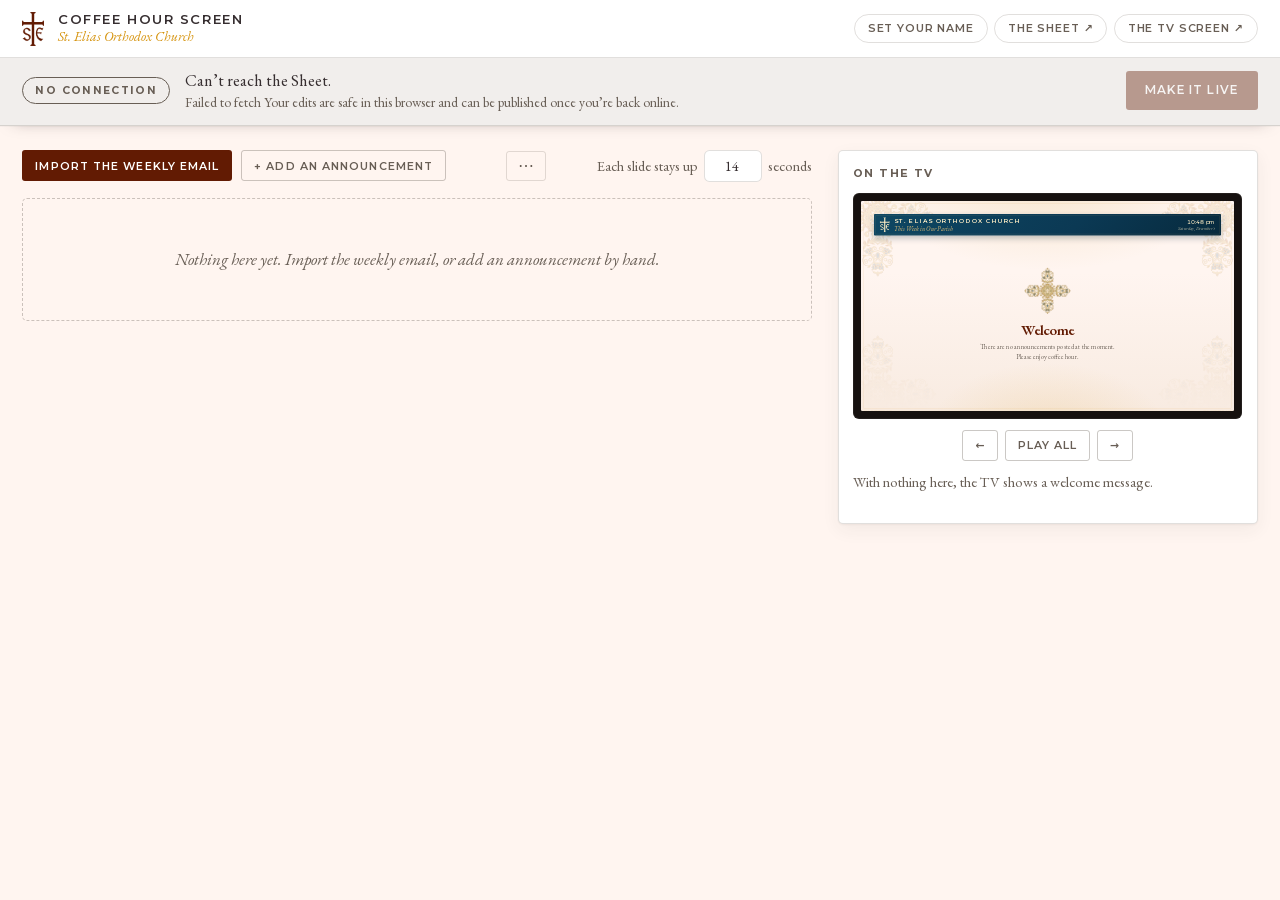
==== import.html @ 9e04967e "Say a thing once, and stop banners outliving what they were about Being out of step was announced tw" ====
<!DOCTYPE html>
<html lang="en">
<head>
<meta charset="utf-8">
<meta name="viewport" content="width=device-width, initial-scale=1">
<title>St. Elias — Coffee Hour Screen</title>

<link rel="stylesheet" href="assets/css/fonts.css?v=202608272056">
<link rel="stylesheet" href="assets/css/admin.css?v=202608272056">
<link rel="icon" href="assets/img/logo-se.png">
</head>
<body>

<!-- ================================================================ app bar -->
<header class="appbar">
  <div class="appbar__inner">
    <span class="appbar__mark" role="img" aria-label="St. Elias monogram"></span>
    <div class="appbar__id">
      <p class="appbar__title">Coffee Hour Screen</p>
      <p class="appbar__sub">St. Elias Orthodox Church</p>
    </div>
    <nav class="appbar__right">
      <button class="chip" id="editor-chip" type="button" title="Your name is shown to the others as the last person who published">Set your name</button>
      <a class="chip" id="sheet-link" href="#" target="_blank" rel="noopener" hidden>The Sheet ↗</a>
      <a class="chip" href="index.html" target="_blank" rel="noopener">The TV screen ↗</a>
    </nav>
  </div>
</header>

<!-- ============================================================= status bar -->
<div class="statusbar" id="statusbar" data-state="loading">
  <div class="statusbar__inner">
    <span class="pill" id="status-pill">Checking…</span>
    <div class="statusbar__text">
      <p class="statusbar__line" id="status-line">Reading what's on the TV right now</p>
      <p class="statusbar__sub" id="status-sub"></p>
    </div>
    <div class="statusbar__actions">
      <button class="btn btn--ghost btn--sm" id="discard-btn" type="button" hidden>Undo my changes</button>
      <button class="btn btn--primary" id="publish-btn" type="button" disabled>Make it live</button>
    </div>
  </div>
</div>

<!-- A conflict, a restored draft, a publish that hasn't landed — one at a time. -->
<div class="banner" id="banner" hidden>
  <div class="banner__inner">
    <p class="banner__text" id="banner-text"></p>
    <div class="banner__actions" id="banner-actions"></div>
  </div>
</div>

<!-- ============================================================== workspace -->
<main class="workspace">

  <!-- The preview comes first in the markup so that on a narrow screen, where
       the two panels stack, the television is the thing at the top and can
       stay stuck there while the list scrolls underneath it. On a wide screen
       the stylesheet puts it back on the right. -->

  <!-- ---------------------------------------------------------- the preview -->
  <aside class="panel panel--preview">
    <div class="preview" id="preview">
      <div class="preview__head">
        <p class="preview__title">On the TV</p>
        <span class="preview__pos" id="preview-pos"></span>
      </div>

      <div class="tv">
        <div class="tv__screen" id="tv-screen">
          <iframe id="preview-frame" src="preview.html?v=202608272056" title="What this announcement looks like on the TV"></iframe>
        </div>
        <div class="tv__veil" id="tv-veil" hidden><span id="tv-veil-text"></span></div>
      </div>

      <div class="preview__controls">
        <button class="btn btn--ghost btn--sm" id="prev-btn" type="button" title="Previous slide">←</button>
        <button class="btn btn--ghost btn--sm" id="play-btn" type="button">Play all</button>
        <button class="btn btn--ghost btn--sm" id="next-btn" type="button" title="Next slide">→</button>
      </div>

      <p class="verdict" id="verdict"></p>
    </div>
  </aside>

  <!-- ------------------------------------------------------------- the list -->
  <section class="panel panel--list">

    <div class="toolbar">
      <button class="btn btn--primary btn--sm" id="import-toggle" type="button">
        Import the weekly email
      </button>
      <button class="btn btn--ghost btn--sm" id="add-btn" type="button">+ Add an announcement</button>
      <span class="count" id="count"></span>
      <details class="menu">
        <summary class="menu__btn" title="Other ways to get these into the Sheet">⋯</summary>
        <div class="menu__body">
          <p class="menu__hint">
            If “Make it live” ever fails, these always work — copy the rows and
            paste them into the Sheet at cell <code>A2</code> yourself.
          </p>
          <button class="btn btn--ghost btn--sm" id="copy-btn" type="button">Copy rows for the Sheet</button>
          <button class="btn btn--ghost btn--sm" id="copy-header-btn" type="button">Copy with the header row</button>
          <hr class="menu__rule">
          <button class="btn btn--ghost btn--sm" id="reload-btn" type="button">Reload from the Sheet</button>
        </div>
      </details>

      <!-- How long each slide sits on the TV. Published with the announcements,
           so it takes the same route and everybody sees the same number. -->
      <label class="speed" for="speed">
        <span class="speed__label">Each slide stays up</span>
        <input class="speed__input" type="number" id="speed" min="4" max="120" step="1" inputmode="numeric">
        <span class="speed__unit">seconds</span>
      </label>
    </div>

    <!-- Opened by the toolbar button; closed the rest of the time. -->
    <section class="importer" id="importer" hidden>
      <p class="importer__hint">
        In Gmail, open the newsletter, click the <strong>⋮</strong> menu at the top
        right of the message and choose <strong>Download message</strong>. Drop the
        <code>.eml</code> file here.
      </p>

      <div class="drop" id="drop">
        <p class="drop__title">Drop the <code>.eml</code> file here</p>
        <p class="drop__or">or <button class="btn btn--ghost btn--sm" id="pick-btn" type="button">choose a file</button></p>
        <!-- No accept filter: it greys out .eml on iOS and on some mail clients,
             which looks exactly like the button doing nothing. We check the
             contents ourselves instead. -->
        <input class="drop__input" type="file" id="file">
      </div>

      <details class="fold">
        <summary>Paste the text instead</summary>
        <p class="importer__hint" style="margin-top:.8rem">
          Copy and paste works, but Gmail throws away the formatting that marks
          headings, so there is more tidying up to do afterwards.
        </p>
        <textarea id="paste" placeholder="Paste the whole email here…"></textarea>
        <div class="row">
          <button class="btn btn--primary btn--sm" id="split-btn" type="button">Read this text</button>
          <button class="btn btn--ghost btn--sm" id="sample-btn" type="button">Use a sample email</button>
        </div>
      </details>
    </section>

    <!-- Shown after a newsletter is read, to ask what to do with it. -->
    <div class="landing" id="landing" hidden>
      <p class="landing__text" id="landing-text"></p>
      <div class="row">
        <button class="btn btn--primary btn--sm" id="landing-replace" type="button">Replace everything</button>
        <button class="btn btn--ghost btn--sm" id="landing-append" type="button">Add to the end</button>
        <button class="btn btn--ghost btn--sm" id="landing-cancel" type="button">Cancel</button>
      </div>
    </div>

    <!--
      Shown while the announcements are being laid out for the screen. This
      takes ten or twenty seconds for a whole newsletter, which is long enough
      that silence reads as a hang — so it says what is happening, and the
      list underneath stays visible and readable throughout.
    -->
    <div class="working" id="working" hidden>
      <span class="working__spinner" aria-hidden="true"></span>
      <span class="working__text" id="working-text"></span>
      <button class="btn btn--ghost btn--sm" id="working-skip" type="button">Skip this</button>
    </div>

    <div class="list" id="list"></div>

    <p class="empty-state" id="list-empty" hidden>
      Nothing here yet. Import the weekly email, or add an announcement by hand.
    </p>
  </section>

</main>

<!--
  A second copy of the TV, kept off-screen and never shown to anybody.

  Every announcement in the list is rendered through this at full 1920x1080
  and measured, so the length bar and the "Too long" badge report what the
  television actually does rather than guessing from how many characters were
  typed. Guessing was wrong often enough to be worse than useless: a 1266
  character announcement that fits perfectly was being flagged as too long.
-->
<iframe id="measure-frame" src="preview.html?v=202608272056" aria-hidden="true" tabindex="-1"
        title="Off-screen slide measurement"></iframe>

<div class="toast" id="toast"></div>

<script src="assets/js/config.js?v=202608272056"></script>
<script src="assets/js/csv.js?v=202608272056"></script>
<script src="assets/js/deck.js?v=202608272056"></script>
<script src="assets/js/qrcode.js?v=202608272056"></script>
<script src="assets/js/slide.js?v=202608272056"></script>
<script src="assets/js/live.js?v=202608272056"></script>
<script src="assets/js/format.js?v=202608272056"></script>
<script src="assets/js/eml.js?v=202608272056"></script>
<script src="assets/js/unwrap.js?v=202608272056"></script>
<script src="assets/js/import.js?v=202608272056"></script>
<script src="assets/js/import-ui.js?v=202608272056"></script>
</body>
</html>
---- assets/css/fonts.css ----
/* Self-hosted from Google Fonts -- latin + latin-ext subsets only.
   EB Garamond + Montserrat are the two typefaces sainteliaschurch.org uses.
   These are variable fonts: one file serves the whole weight range, hence
   a single @font-face per family/style/subset rather than one per weight. */

@font-face {
  font-family: 'EB Garamond';
  font-style: italic;
  font-weight: 400;
  font-display: swap;
  src: url('../fonts/eb-garamond-italic-latin.woff2') format('woff2');
  unicode-range: U+0000-00FF, U+0131, U+0152-0153, U+02BB-02BC, U+02C6, U+02DA, U+02DC, U+0304, U+0308, U+0329, U+2000-206F, U+20AC, U+2122, U+2191, U+2193, U+2212, U+2215, U+FEFF, U+FFFD;
}

@font-face {
  font-family: 'EB Garamond';
  font-style: italic;
  font-weight: 400;
  font-display: swap;
  src: url('../fonts/eb-garamond-italic-latin-ext.woff2') format('woff2');
  unicode-range: U+0100-02BA, U+02BD-02C5, U+02C7-02CC, U+02CE-02D7, U+02DD-02FF, U+0304, U+0308, U+0329, U+1D00-1DBF, U+1E00-1E9F, U+1EF2-1EFF, U+2020, U+20A0-20AB, U+20AD-20C0, U+2113, U+2C60-2C7F, U+A720-A7FF;
}

@font-face {
  font-family: 'EB Garamond';
  font-style: normal;
  font-weight: 400 700;
  font-display: swap;
  src: url('../fonts/eb-garamond-normal-latin.woff2') format('woff2');
  unicode-range: U+0000-00FF, U+0131, U+0152-0153, U+02BB-02BC, U+02C6, U+02DA, U+02DC, U+0304, U+0308, U+0329, U+2000-206F, U+20AC, U+2122, U+2191, U+2193, U+2212, U+2215, U+FEFF, U+FFFD;
}

@font-face {
  font-family: 'EB Garamond';
  font-style: normal;
  font-weight: 400 700;
  font-display: swap;
  src: url('../fonts/eb-garamond-normal-latin-ext.woff2') format('woff2');
  unicode-range: U+0100-02BA, U+02BD-02C5, U+02C7-02CC, U+02CE-02D7, U+02DD-02FF, U+0304, U+0308, U+0329, U+1D00-1DBF, U+1E00-1E9F, U+1EF2-1EFF, U+2020, U+20A0-20AB, U+20AD-20C0, U+2113, U+2C60-2C7F, U+A720-A7FF;
}

@font-face {
  font-family: 'Montserrat';
  font-style: normal;
  font-weight: 400 700;
  font-display: swap;
  src: url('../fonts/montserrat-normal-latin.woff2') format('woff2');
  unicode-range: U+0000-00FF, U+0131, U+0152-0153, U+02BB-02BC, U+02C6, U+02DA, U+02DC, U+0304, U+0308, U+0329, U+2000-206F, U+20AC, U+2122, U+2191, U+2193, U+2212, U+2215, U+FEFF, U+FFFD;
}

@font-face {
  font-family: 'Montserrat';
  font-style: normal;
  font-weight: 400 700;
  font-display: swap;
  src: url('../fonts/montserrat-normal-latin-ext.woff2') format('woff2');
  unicode-range: U+0100-02BA, U+02BD-02C5, U+02C7-02CC, U+02CE-02D7, U+02DD-02FF, U+0304, U+0308, U+0329, U+1D00-1DBF, U+1E00-1E9F, U+1EF2-1EFF, U+2020, U+20A0-20AB, U+20AD-20C0, U+2113, U+2C60-2C7F, U+A720-A7FF;
}
---- assets/css/admin.css ----
/* ============================================================================
   admin.css — the editor for the coffee hour screen
   ----------------------------------------------------------------------------
   The parish palette and typefaces, laid out as a working document rather
   than a display: a list on the left, a television on the right, and a bar
   across the top that never stops saying whether what you are looking at is
   what the hall is looking at.
   ========================================================================== */

:root {
  --ink:        #362e30;
  --ink-soft:   #685e55;
  --ink-faint:  #9a9089;
  --cream:      #fff5f0;
  --paper:      #ffffff;
  --gold:       #e3bf77;
  --gold-deep:  #d5920b;
  --gold-pale:  #ffeec5;
  --oxblood:    #621b03;
  --navy:       #0b3954;
  --line:       rgba(104, 94, 85, 0.2);
  --line-firm:  rgba(104, 94, 85, 0.34);

  --good:  #3f7d3f;
  --good-pale: #eaf4ea;
  --tight: #b07d10;
  --tight-pale: #fdf3dd;
  --over:  #a12d12;
  --over-pale: #fdeee9;

  --appbar-h: 58px;
  --statusbar-h: 68px;

  --shadow: 0 1px 2px rgba(54, 46, 48, 0.05), 0 6px 18px rgba(54, 46, 48, 0.06);
}

* { box-sizing: border-box; }

html { scroll-padding-top: calc(var(--appbar-h) + var(--statusbar-h) + 1rem); }

body {
  margin: 0;
  padding: 0 0 4rem;
  background: var(--cream);
  color: var(--ink);
  font-family: 'EB Garamond', Georgia, serif;
  font-size: 17px;
  line-height: 1.5;
  -webkit-font-smoothing: antialiased;
}

button, input, textarea, select { font: inherit; color: inherit; }

.sans {
  font-family: 'Montserrat', system-ui, sans-serif;
}

/* ================================================================= app bar == */

.appbar {
  position: sticky;
  top: 0;
  z-index: 40;
  height: var(--appbar-h);
  background: var(--paper);
  border-bottom: 1px solid var(--line);
}

.appbar__inner {
  height: 100%;
  max-width: 1520px;
  margin: 0 auto;
  padding: 0 1.4rem;
  display: flex;
  align-items: center;
  gap: 0.85rem;
}

.appbar__mark {
  width: 22px; height: 34px; flex: none;
  background-color: var(--oxblood);
  -webkit-mask: url('../img/logo-se.png') center / contain no-repeat;
  mask: url('../img/logo-se.png') center / contain no-repeat;
}

.appbar__id { min-width: 0; }

.appbar__title {
  margin: 0;
  font-family: 'Montserrat', system-ui, sans-serif;
  font-size: 0.82rem;
  font-weight: 600;
  letter-spacing: 0.12em;
  text-transform: uppercase;
  line-height: 1.2;
}

.appbar__sub {
  margin: 0;
  font-size: 0.85rem;
  font-style: italic;
  color: var(--gold-deep);
  line-height: 1.2;
}

.appbar__right { margin-left: auto; display: flex; gap: 0.4rem; align-items: center; }

.chip {
  display: inline-block;
  font-family: 'Montserrat', system-ui, sans-serif;
  font-size: 0.68rem;
  font-weight: 600;
  letter-spacing: 0.08em;
  text-transform: uppercase;
  color: var(--ink-soft);
  text-decoration: none;
  background: transparent;
  border: 1px solid var(--line);
  border-radius: 999px;
  padding: 0.35rem 0.8rem;
  cursor: pointer;
  white-space: nowrap;
  transition: border-color 140ms ease, color 140ms ease;
}
.chip:hover { border-color: var(--gold-deep); color: var(--gold-deep); }
.chip--named { color: var(--navy); border-color: var(--line-firm); }

/* ============================================================== status bar == */

.statusbar {
  position: sticky;
  top: var(--appbar-h);
  z-index: 35;
  min-height: var(--statusbar-h);
  background: var(--paper);
  border-bottom: 1px solid var(--line);
  box-shadow: 0 1px 0 rgba(54, 46, 48, 0.03), 0 8px 16px -14px rgba(54, 46, 48, 0.5);
}

/* A colour wash keyed to the state, so the answer to "is this live?" is
   legible from the other side of the desk before a word is read. */
.statusbar[data-state="live"]       { background: var(--good-pale); }
.statusbar[data-state="draft"]      { background: var(--tight-pale); }
.statusbar[data-state="publishing"] { background: var(--gold-pale); }
.statusbar[data-state="conflict"]   { background: var(--over-pale); }
.statusbar[data-state="offline"]    { background: #f1eeec; }

.statusbar__inner {
  max-width: 1520px;
  margin: 0 auto;
  padding: 0.75rem 1.4rem;
  display: flex;
  align-items: center;
  gap: 0.9rem;
}

.pill {
  flex: none;
  font-family: 'Montserrat', system-ui, sans-serif;
  font-size: 0.66rem;
  font-weight: 700;
  letter-spacing: 0.13em;
  text-transform: uppercase;
  border-radius: 999px;
  padding: 0.3rem 0.75rem;
  border: 1px solid currentColor;
  white-space: nowrap;
}

.statusbar[data-state="live"]       .pill { color: var(--good); }
.statusbar[data-state="draft"]      .pill { color: var(--tight); }
.statusbar[data-state="publishing"] .pill { color: var(--gold-deep); }
.statusbar[data-state="conflict"]   .pill { color: var(--over); }
.statusbar[data-state="offline"]    .pill { color: var(--ink-soft); }
.statusbar[data-state="loading"]    .pill { color: var(--ink-faint); }

.statusbar__text { min-width: 0; }

.statusbar__line {
  margin: 0;
  font-size: 1.02rem;
  line-height: 1.3;
}

.statusbar__sub {
  margin: 0.1rem 0 0;
  font-size: 0.86rem;
  color: var(--ink-soft);
  line-height: 1.35;
}
.statusbar__sub:empty { display: none; }

.statusbar__actions { margin-left: auto; display: flex; gap: 0.5rem; align-items: center; flex: none; }

/* ================================================================== banner == */

.banner {
  background: var(--navy);
  color: #fff;
}
.banner--warn { background: var(--over); }

.banner__inner {
  max-width: 1520px;
  margin: 0 auto;
  padding: 0.8rem 1.4rem;
  display: flex;
  align-items: center;
  gap: 1rem;
  flex-wrap: wrap;
}

.banner__text { margin: 0; flex: 1 1 22rem; }

.banner__actions { display: flex; gap: 0.5rem; }

.banner .btn--ghost { color: #fff; border-color: rgba(255, 255, 255, 0.5); }
.banner .btn--ghost:hover { color: #fff; border-color: #fff; background: rgba(255, 255, 255, 0.12); }

/* =============================================================== workspace == */

.workspace {
  max-width: 1520px;
  margin: 0 auto;
  padding: 1.5rem 1.4rem 0;
  display: grid;
  grid-template-columns: minmax(0, 1fr) minmax(420px, 34%);
  gap: 1.6rem;
  align-items: start;
}

/* The preview is written first in the markup, for the stacked layout's sake.
   Here it goes back to where it belongs, on the right. */
.panel--list    { order: 1; }
.panel--preview { order: 2; }

.panel { min-width: 0; }

/* ================================================================= toolbar == */

.toolbar {
  display: flex;
  align-items: center;
  gap: 0.55rem;
  margin-bottom: 1rem;
  flex-wrap: wrap;
}

.count {
  font-family: 'Montserrat', system-ui, sans-serif;
  font-size: 0.72rem;
  letter-spacing: 0.05em;
  color: var(--ink-soft);
  margin-left: auto;
}

.menu { position: relative; }

.menu__btn {
  list-style: none;
  cursor: pointer;
  border: 1px solid var(--line);
  border-radius: 3px;
  padding: 0.38rem 0.7rem;
  line-height: 1;
  color: var(--ink-soft);
  font-size: 1rem;
}
.menu__btn::-webkit-details-marker { display: none; }
.menu__btn:hover { border-color: var(--gold-deep); color: var(--gold-deep); }

.menu__body {
  position: absolute;
  right: 0;
  top: calc(100% + 0.4rem);
  z-index: 30;
  width: 22rem;
  background: var(--paper);
  border: 1px solid var(--line);
  border-radius: 5px;
  box-shadow: var(--shadow);
  padding: 0.9rem;
  display: flex;
  flex-direction: column;
  gap: 0.5rem;
  align-items: flex-start;
}

.menu__hint { margin: 0 0 0.2rem; font-size: 0.88rem; color: var(--ink-soft); }
.menu__rule { width: 100%; border: 0; border-top: 1px solid var(--line); margin: 0.3rem 0; }

/* ================================================================ importer == */

.importer, .landing {
  background: var(--paper);
  border: 1px solid var(--line);
  border-radius: 5px;
  padding: 1.1rem 1.2rem;
  margin-bottom: 1.1rem;
  box-shadow: var(--shadow);
}

.importer__hint { margin: 0 0 0.9rem; color: var(--ink-soft); font-size: 0.94rem; }

.drop {
  border: 2px dashed var(--gold);
  border-radius: 6px;
  background: var(--cream);
  padding: 1.8rem 1.2rem;
  text-align: center;
  transition: background 150ms ease, border-color 150ms ease;
}
.drop.is-over { background: var(--gold-pale); border-color: var(--gold-deep); }
.drop__title { margin: 0 0 0.4rem; font-size: 1.15rem; color: var(--oxblood); }
.drop__or { margin: 0; color: var(--ink-soft); font-size: 0.94rem; }

/* The file input is driven by the "choose a file" button, so it never shows.
   Hidden by position rather than display:none — Safari has a long history of
   ignoring a programmatic click on an undisplayed input, and the symptom is
   the picker simply never opening. */
.drop__input {
  position: absolute;
  width: 1px; height: 1px;
  margin: -1px; padding: 0; border: 0;
  clip-path: inset(50%);
  overflow: hidden;
}

.landing { border-left: 4px solid var(--gold-deep); }
.landing__text { margin: 0 0 0.3rem; }

.fold { margin-top: 1.1rem; }
.fold > summary {
  cursor: pointer;
  font-family: 'Montserrat', system-ui, sans-serif;
  font-size: 0.72rem;
  letter-spacing: 0.09em;
  text-transform: uppercase;
  color: var(--navy);
  padding: 0.3rem 0;
}

#paste { min-height: 200px; resize: vertical; font-size: 0.92rem; margin-top: 0.5rem; }

/* ================================================================= the list == */

.list { display: flex; flex-direction: column; gap: 0.55rem; }

.item {
  background: var(--paper);
  border: 1px solid var(--line);
  border-left: 4px solid var(--gold);
  border-radius: 5px;
  overflow: hidden;
  transition: border-color 140ms ease, box-shadow 140ms ease;
}

.item.is-selected {
  border-color: var(--line-firm);
  border-left-color: var(--oxblood);
  box-shadow: var(--shadow);
}

.item.is-off { background: #faf7f5; border-left-color: var(--line-firm); }
.item.is-off .item__name { color: var(--ink-soft); text-decoration: line-through; text-decoration-color: var(--line-firm); }

.item.is-over  { border-left-color: var(--over); }
.item.is-tight { border-left-color: var(--tight); }

/* ---- the always-visible summary line ---- */

.item__bar {
  display: flex;
  align-items: center;
  gap: 0.6rem;
  padding: 0.6rem 0.75rem;
}

.item__num {
  flex: none;
  width: 1.7rem;
  text-align: center;
  font-family: 'Montserrat', system-ui, sans-serif;
  font-size: 0.72rem;
  font-weight: 600;
  color: var(--ink-faint);
  font-variant-numeric: tabular-nums;
}

.item__open {
  flex: 1 1 auto;
  min-width: 0;
  display: flex;
  align-items: baseline;
  gap: 0.55rem;
  background: none;
  border: 0;
  padding: 0.15rem 0;
  text-align: left;
  cursor: pointer;
  font-family: inherit;
}

.item__name {
  font-size: 1.05rem;
  font-weight: 600;
  color: var(--oxblood);
  white-space: nowrap;
  overflow: hidden;
  text-overflow: ellipsis;
}
.item__name--blank { color: var(--ink-faint); font-weight: 400; font-style: italic; }

.item__badges { display: flex; gap: 0.3rem; flex: none; }

.badge {
  font-family: 'Montserrat', system-ui, sans-serif;
  font-size: 0.6rem;
  font-weight: 700;
  letter-spacing: 0.09em;
  text-transform: uppercase;
  border-radius: 999px;
  padding: 0.16rem 0.5rem;
  white-space: nowrap;
  border: 1px solid transparent;
}
.badge--new     { background: var(--good-pale);  color: var(--good);  border-color: rgba(63, 125, 63, 0.35); }
.badge--edited  { background: var(--tight-pale); color: var(--tight); border-color: rgba(176, 125, 16, 0.4); }
.badge--over    { background: var(--over-pale);  color: var(--over);  border-color: rgba(161, 45, 18, 0.35); }
.badge--attn    { background: #fdf3e0;           color: #8a5a12;       border-color: rgba(138, 106, 58, 0.4); }
.badge--dated   { background: #f1eeec;           color: var(--ink-soft); border-color: var(--line); }
.badge--off     { background: #f1eeec;           color: var(--ink-soft); border-color: var(--line); }
.badge--ai      { background: var(--navy);        color: #fff;          border-color: var(--navy); }
.badge--rules   { background: #f1eeec;           color: var(--ink-soft); border-color: var(--line); }

.item__tools { flex: none; display: flex; align-items: center; gap: 0.2rem; }

.iconbtn {
  background: none;
  border: 1px solid transparent;
  border-radius: 3px;
  color: var(--ink-faint);
  cursor: pointer;
  padding: 0.2rem 0.4rem;
  line-height: 1;
  font-size: 0.85rem;
  transition: color 130ms ease, border-color 130ms ease;
}
.iconbtn:hover:not(:disabled) { color: var(--oxblood); border-color: var(--line); }
.iconbtn:disabled { opacity: 0.28; cursor: default; }

/* ---- the on/off switch ---- */

.switch { display: inline-flex; align-items: center; cursor: pointer; flex: none; }
.switch input { position: absolute; opacity: 0; width: 0; height: 0; }

.switch__track {
  width: 36px;
  height: 20px;
  border-radius: 999px;
  background: rgba(104, 94, 85, 0.28);
  position: relative;
  transition: background 160ms ease;
}
.switch__track::after {
  content: '';
  position: absolute;
  top: 2px; left: 2px;
  width: 16px; height: 16px;
  border-radius: 50%;
  background: #fff;
  box-shadow: 0 1px 2px rgba(0, 0, 0, 0.25);
  transition: transform 160ms ease;
}
.switch input:checked + .switch__track { background: var(--good); }
.switch input:checked + .switch__track::after { transform: translateX(16px); }
.switch input:focus-visible + .switch__track { outline: 2px solid var(--gold-deep); outline-offset: 2px; }

/* ---- the edit form, shown for the selected announcement only ---- */

.item__edit {
  border-top: 1px solid var(--line);
  padding: 1rem 0.9rem 1.1rem;
  background: linear-gradient(180deg, rgba(255, 245, 240, 0.5), transparent 3rem);
}

.field { margin-bottom: 0.8rem; }
.field:last-child { margin-bottom: 0; }

.field__label {
  display: block;
  font-family: 'Montserrat', system-ui, sans-serif;
  font-size: 0.63rem;
  font-weight: 600;
  letter-spacing: 0.11em;
  text-transform: uppercase;
  color: var(--ink-soft);
  margin-bottom: 0.28rem;
}

.field__label small {
  font-weight: 500;
  letter-spacing: 0.04em;
  text-transform: none;
  color: var(--ink-faint);
}

textarea, input[type="text"] {
  width: 100%;
  font-family: 'EB Garamond', Georgia, serif;
  font-size: 1rem;
  color: var(--ink);
  background: var(--paper);
  border: 1px solid var(--line-firm);
  border-radius: 4px;
  padding: 0.55rem 0.7rem;
  line-height: 1.45;
}
textarea:focus, input[type="text"]:focus {
  outline: 2px solid var(--gold);
  outline-offset: 1px;
  border-color: var(--gold);
}

.field textarea { min-height: 8rem; resize: vertical; }
.field textarea.field--compact { min-height: 3.4rem; }

.grid2 { display: grid; grid-template-columns: 1fr 1fr; gap: 0.7rem; }
.grid3 { display: grid; grid-template-columns: 2fr 1.5fr; gap: 0.7rem; }

.item__footer {
  display: flex;
  align-items: center;
  gap: 0.5rem;
  margin-top: 0.9rem;
  padding-top: 0.7rem;
  border-top: 1px solid var(--line);
}

/* ---- the length meter ----

   This was a 4px hairline in a pale grey, and at 94% full it was invisible:
   the number said one thing and the bar showed nothing at all, which made the
   whole row read as broken. It is a gauge now — tall enough to have a colour,
   with its own tinted panel, and the reading spelled out beside it in words
   rather than left to the bar alone. */

.meter {
  display: flex;
  align-items: center;
  gap: 0.6rem;
  margin-top: 0.5rem;
  padding: 0.42rem 0.6rem;
  border-radius: 7px;
  background: rgba(104, 94, 85, 0.05);
  border: 1px solid var(--line);
  flex-wrap: wrap;
}

.meter__label {
  flex: none;
  font-family: 'Montserrat', system-ui, sans-serif;
  font-size: 0.6rem;
  font-weight: 700;
  letter-spacing: 0.09em;
  text-transform: uppercase;
  color: var(--ink-faint);
}

.meter__track {
  flex: 1 1 5rem;
  min-width: 4rem;
  height: 9px;
  border-radius: 999px;
  background: rgba(104, 94, 85, 0.16);
  box-shadow: inset 0 1px 2px rgba(60, 50, 40, 0.13);
  overflow: hidden;
}

.meter__fill {
  display: block;
  height: 100%;
  border-radius: 999px;
  background: var(--ink-faint);
  transition: width 220ms ease, background 220ms ease;
}

.meter__note {
  font-family: 'Montserrat', system-ui, sans-serif;
  font-size: 0.66rem;
  font-weight: 600;
  letter-spacing: 0.02em;
  color: var(--ink-soft);
}

/* Before the first measurement comes back there is nothing truthful to say,
   so the track sits empty rather than showing a colour that might be wrong. */
.is-unknown .meter__fill { width: 0 !important; background: transparent; }
.is-unknown .meter__note { color: var(--ink-faint); font-weight: 500; font-style: italic; }

.is-good  .meter { background: rgba(74, 124, 89, 0.07); border-color: rgba(74, 124, 89, 0.3); }
.is-tight .meter { background: rgba(176, 122, 24, 0.08); border-color: rgba(176, 122, 24, 0.34); }
.is-over  .meter { background: rgba(150, 46, 40, 0.07); border-color: rgba(150, 46, 40, 0.32); }

.is-good  .meter__fill { background: var(--good); }
.is-tight .meter__fill { background: var(--tight); }
.is-over  .meter__fill { background: var(--over); }
.is-good  .meter__note { color: var(--good); }
.is-tight .meter__note { color: var(--tight); }
.is-over  .meter__note { color: var(--over); }

.meter__tighten {
  margin-left: auto;
  flex: none;
  padding: 0.24rem 0.62rem;
  font-size: 0.64rem;
  white-space: nowrap;
}

.ai-badge {
  display: inline-block;
  margin-left: 0.35rem;
  font-size: 0.7rem;
  vertical-align: middle;
}

/* ---- the formatting bar over the announcement box ----

   Deliberately plain. These buttons type the same "##", "-" and "**" a person
   can type by hand, so they are a shortcut rather than a different way of
   working — which is why they sit flush against the box rather than floating
   above it like a toolbar from a word processor. */

.fmtbar {
  display: flex;
  align-items: center;
  gap: 0.2rem;
  padding: 0.25rem 0.3rem;
  border: 1px solid var(--line);
  border-bottom: 0;
  border-radius: 7px 7px 0 0;
  background: rgba(104, 94, 85, 0.045);
}

.fmtbar + textarea {
  border-top-left-radius: 0;
  border-top-right-radius: 0;
}

.fmtbar__btn {
  padding: 0.16rem 0.5rem;
  border: 0;
  border-radius: 4px;
  background: transparent;
  color: var(--ink-soft);
  font-family: 'Montserrat', system-ui, sans-serif;
  font-size: 0.66rem;
  font-weight: 600;
  line-height: 1.5;
  cursor: pointer;
  transition: background 120ms ease, color 120ms ease;
}
.fmtbar__btn:hover { background: rgba(104, 94, 85, 0.12); color: var(--ink); }
.fmtbar__btn:active { background: rgba(104, 94, 85, 0.2); }
.fmtbar__btn strong { font-size: 0.74rem; }
.fmtbar__btn em { font-size: 0.74rem; font-family: 'EB Garamond', Georgia, serif; }

.fmtbar__sep {
  width: 1px;
  height: 0.9rem;
  margin: 0 0.24rem;
  background: var(--line);
}

/* ---- the "laying these out" strip ----

   Shown for the ten or twenty seconds an import takes to be formatted. The
   list stays visible underneath it the whole time: the announcements are
   already imported and already usable, and this is polish arriving late, not
   a step anybody is blocked on. Hence the Skip. */

/* `display: flex` outranks the browser's own [hidden] rule, so without this
   the strip is on screen from the moment the page loads, blank. */
.working[hidden] { display: none; }

.working {
  display: flex;
  align-items: center;
  gap: 0.7rem;
  margin: 0 0 0.9rem;
  padding: 0.7rem 0.9rem;
  border-radius: 9px;
  background: var(--navy);
  color: #f3ece0;
  font-size: 0.86rem;
}

.working__text { flex: 1; }

.working__spinner {
  flex: none;
  width: 0.95rem;
  height: 0.95rem;
  border: 2px solid rgba(243, 236, 224, 0.3);
  border-top-color: var(--gold);
  border-radius: 50%;
  animation: working-spin 700ms linear infinite;
}

@keyframes working-spin { to { transform: rotate(360deg); } }

@media (prefers-reduced-motion: reduce) {
  .working__spinner { animation-duration: 2.4s; }
}

.working .btn--ghost {
  border-color: rgba(243, 236, 224, 0.45);
  color: #f3ece0;
}
.working .btn--ghost:hover { background: rgba(243, 236, 224, 0.14); }

/* ------------------------------------------------------------ tighten -- */

.tighten-panel {
  margin-top: 0.6rem;
  background: var(--gold-pale);
  border-left: 3px solid var(--gold-deep);
  border-radius: 3px;
  padding: 0.75rem 0.85rem;
}

.tighten-panel__source {
  margin: 0 0 0.35rem;
  font-size: 0.86rem;
  color: #7a5a09;
  display: flex;
  align-items: baseline;
  gap: 0.45rem;
}
.tighten-panel__source .badge { flex: none; }

.tighten-panel__meta {
  margin: 0 0 0.55rem;
  font-size: 0.78rem;
  color: var(--ink-soft);
}

.tighten-panel__text {
  width: 100%;
  font-family: 'EB Garamond', Georgia, serif;
  font-size: 0.98rem;
  color: var(--ink);
  background: var(--paper);
  border: 1px solid var(--gold-deep);
  border-radius: 4px;
  padding: 0.6rem 0.75rem;
  line-height: 1.45;
  resize: vertical;
  min-height: 5rem;
}
.tighten-panel__text:focus {
  outline: 2px solid var(--gold-deep);
  outline-offset: 1px;
}

.linkwarn {
  margin: 0.5rem 0 0;
  background: var(--over-pale);
  border-left: 3px solid var(--over);
  border-radius: 3px;
  padding: 0.5rem 0.75rem;
  font-size: 0.9rem;
  color: #7a2409;
  display: flex;
  align-items: center;
  gap: 0.6rem;
  flex-wrap: wrap;
}
.linkwarn span { flex: 1 1 14rem; }

/* Not a complaint — a note saying the thing is now handled. */
.linkwarn--done { background: #eef3ee; border-left-color: #4a7a52; }
.linkwarn--done code {
  font-size: 0.85em; background: rgba(0, 0, 0, 0.05);
  padding: 0.05rem 0.3rem; border-radius: 3px; word-break: break-all;
}

/* ================================================================= preview == */

.panel--preview {
  position: sticky;
  top: calc(var(--appbar-h) + var(--statusbar-h) + 1.1rem);
}

.preview {
  background: var(--paper);
  border: 1px solid var(--line);
  border-radius: 5px;
  box-shadow: var(--shadow);
  padding: 0.9rem;
}

.preview__head {
  display: flex;
  align-items: baseline;
  gap: 0.6rem;
  margin-bottom: 0.7rem;
}

.preview__title {
  margin: 0;
  font-family: 'Montserrat', system-ui, sans-serif;
  font-size: 0.68rem;
  font-weight: 700;
  letter-spacing: 0.13em;
  text-transform: uppercase;
  color: var(--ink-soft);
}

.preview__pos {
  margin-left: auto;
  font-family: 'Montserrat', system-ui, sans-serif;
  font-size: 0.68rem;
  letter-spacing: 0.05em;
  color: var(--ink-faint);
}

/* The television itself: a black bezel around a fixed 16:9 window. The frame
   inside is a real 1920x1080 page, scaled down — so what is drawn in there is
   the genuine article, not an approximation of it. */
.tv {
  position: relative;
  background: #16110f;
  border-radius: 6px;
  padding: 8px;
  box-shadow: inset 0 0 0 1px rgba(255, 255, 255, 0.06);
}

.tv__screen {
  position: relative;
  width: 100%;
  aspect-ratio: 16 / 9;
  overflow: hidden;
  border-radius: 2px;
  background: var(--cream);
}

.tv__screen iframe {
  position: absolute;
  top: 0;
  left: 0;
  width: 1920px;
  height: 1080px;
  border: 0;
  transform-origin: top left;
}

/* Covers the screen when this announcement is not one the hall can see today. */
.tv__veil {
  position: absolute;
  inset: 8px;
  border-radius: 2px;
  background: rgba(22, 17, 15, 0.72);
  display: flex;
  align-items: center;
  justify-content: center;
  padding: 1.2rem;
  text-align: center;
}
.tv__veil[hidden] { display: none; }
.tv__veil span {
  font-family: 'Montserrat', system-ui, sans-serif;
  font-size: 0.74rem;
  font-weight: 600;
  letter-spacing: 0.1em;
  text-transform: uppercase;
  color: #fff;
  line-height: 1.6;
  max-width: 20rem;
}

.preview__controls {
  display: flex;
  align-items: center;
  justify-content: center;
  gap: 0.4rem;
  margin-top: 0.7rem;
}

.verdict {
  margin: 0.7rem 0 0;
  font-size: 0.9rem;
  line-height: 1.4;
  color: var(--ink-soft);
  min-height: 2.5em;
}
.verdict.is-good  { color: var(--good); }
.verdict.is-tight { color: var(--tight); }
.verdict.is-over  { color: var(--over); font-weight: 600; }

/* ================================================================= buttons == */

.btn {
  font-family: 'Montserrat', system-ui, sans-serif;
  font-size: 0.74rem;
  font-weight: 600;
  letter-spacing: 0.1em;
  text-transform: uppercase;
  padding: 0.62rem 1.15rem;
  border-radius: 3px;
  border: 1px solid transparent;
  cursor: pointer;
  white-space: nowrap;
  transition: background 150ms ease, border-color 150ms ease, color 150ms ease;
}

.btn--primary { background: var(--oxblood); color: #fff; }
.btn--primary:hover:not(:disabled) { background: #7a2506; }

.btn--ghost { background: transparent; color: var(--ink-soft); border-color: var(--line-firm); }
.btn--ghost:hover:not(:disabled) { border-color: var(--gold-deep); color: var(--gold-deep); }

.btn--danger { background: transparent; color: var(--over); border-color: rgba(161, 45, 18, 0.4); }
.btn--danger:hover:not(:disabled) { background: var(--over-pale); }

.btn--sm { padding: 0.4rem 0.75rem; font-size: 0.68rem; }

.btn:disabled { opacity: 0.4; cursor: default; }

.btn.is-busy { position: relative; color: transparent; }
.btn.is-busy::after {
  content: '';
  position: absolute;
  inset: 0;
  margin: auto;
  width: 14px; height: 14px;
  border: 2px solid rgba(255, 255, 255, 0.4);
  border-top-color: #fff;
  border-radius: 50%;
  animation: spin 700ms linear infinite;
}
.btn--ghost.is-busy::after { border-color: rgba(104, 94, 85, 0.3); border-top-color: var(--ink-soft); }

@keyframes spin { to { transform: rotate(360deg); } }

.row { display: flex; gap: 0.55rem; flex-wrap: wrap; align-items: center; margin-top: 0.8rem; }

/* ==================================================================== misc == */

.empty-state {
  text-align: center;
  color: var(--ink-soft);
  font-style: italic;
  padding: 3rem 1rem;
  border: 1px dashed var(--line-firm);
  border-radius: 5px;
  margin: 0;
}
.empty-state[hidden] { display: none; }

/* The measuring copy of the TV. It has to be a real, laid-out 1920x1080 frame
   for the measurements to mean anything, so it can't be display:none or
   zero-sized — it's simply parked off-screen where nobody will meet it. */
#measure-frame {
  position: absolute;
  left: -20000px;
  top: 0;
  width: 1920px;
  height: 1080px;
  border: 0;
  visibility: hidden;
  pointer-events: none;
}

.toast {
  position: fixed;
  left: 50%;
  bottom: 2rem;
  transform: translateX(-50%) translateY(1rem);
  background: var(--oxblood);
  color: #fff;
  font-family: 'Montserrat', system-ui, sans-serif;
  font-size: 0.78rem;
  letter-spacing: 0.05em;
  padding: 0.75rem 1.3rem;
  border-radius: 3px;
  opacity: 0;
  pointer-events: none;
  transition: opacity 200ms ease, transform 200ms ease;
  z-index: 60;
  max-width: min(90vw, 32rem);
  text-align: center;
}
.toast.is-shown { opacity: 1; transform: translateX(-50%) translateY(0); }

code {
  font-family: ui-monospace, SFMono-Regular, Menlo, monospace;
  font-size: 0.85em;
  background: rgba(104, 94, 85, 0.1);
  padding: 0.1em 0.35em;
  border-radius: 3px;
}

/* ============================================================== narrow view == */

@media (max-width: 1080px) {
  /* Not a grid down here. A sticky element can only travel within its own
     grid area, which in a single-column grid is just its own height — so the
     television would scroll away the moment the list moved. As ordinary
     blocks it can stay put across the whole page, which is the entire reason
     the preview is written first in the markup. */
  .workspace { display: block; }

  .panel--preview {
    position: sticky;
    top: calc(var(--appbar-h) + var(--statusbar-h));
    z-index: 20;
    background: var(--cream);
    padding: 0.7rem 0;
    margin-bottom: 0.9rem;
  }

  .preview { max-width: 430px; margin: 0 auto; }
  .verdict { min-height: 0; }
}

@media (max-width: 620px) {
  body { font-size: 16px; }
  .statusbar__inner { flex-wrap: wrap; }
  .statusbar__actions { margin-left: 0; width: 100%; }
  .statusbar__actions .btn { flex: 1; }
  .appbar__sub { display: none; }
  .grid2, .grid3 { grid-template-columns: 1fr; }
  .menu__body { width: min(90vw, 22rem); }
}

@media (prefers-reduced-motion: reduce) {
  * { transition-duration: 1ms !important; animation-duration: 1ms !important; }
}


/* ------------------------------------------------- how long a slide stays -- */

.speed {
  display: inline-flex;
  align-items: baseline;
  gap: 0.4rem;
  margin-left: auto;
  color: var(--ink-soft);
  font-size: 0.9rem;
  white-space: nowrap;
}
.speed__input {
  width: 3.6rem;
  padding: 0.25rem 0.4rem;
  font: inherit;
  font-variant-numeric: tabular-nums;
  text-align: right;
  color: var(--ink);
  background: #fff;
  border: 1px solid var(--line);
  border-radius: 0.35rem;
}
.speed__input:focus-visible {
  outline: 2px solid var(--gold-deep);
  outline-offset: 1px;
}
.speed.is-changed .speed__input {
  border-color: var(--gold-deep);
  background: var(--gold-pale);
}
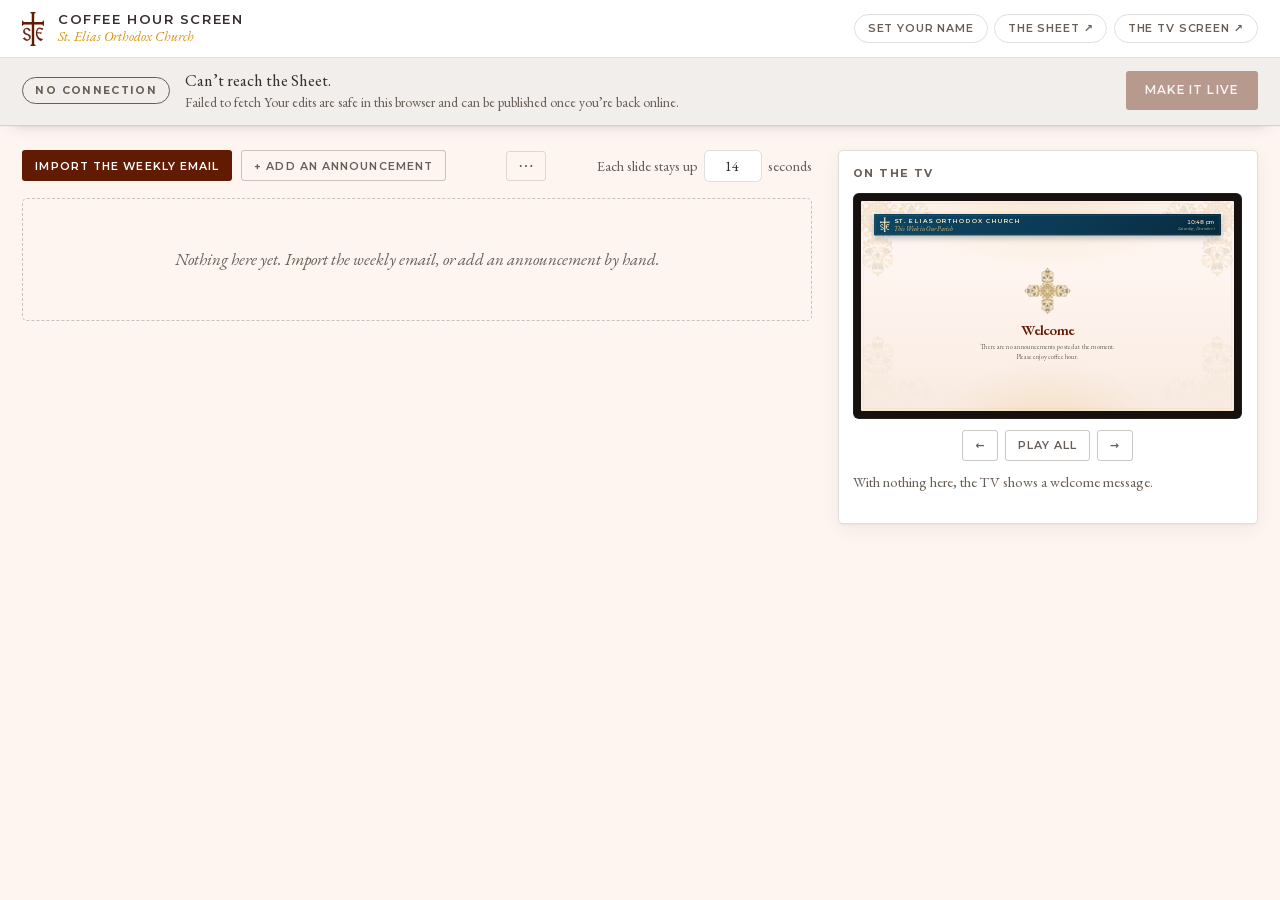
==== commit 684dfe4f: "Only call it a clash when the Sheet really disagrees "Somebody else published while you were editing" ====
--- a/import.html
+++ b/import.html
@@ -5,8 +5,8 @@
 <meta name="viewport" content="width=device-width, initial-scale=1">
 <title>St. Elias — Coffee Hour Screen</title>
 
-<link rel="stylesheet" href="assets/css/fonts.css?v=202608272056">
-<link rel="stylesheet" href="assets/css/admin.css?v=202608272056">
+<link rel="stylesheet" href="assets/css/fonts.css?v=202608272101">
+<link rel="stylesheet" href="assets/css/admin.css?v=202608272101">
 <link rel="icon" href="assets/img/logo-se.png">
 </head>
 <body>
@@ -68,7 +68,7 @@
 
       <div class="tv">
         <div class="tv__screen" id="tv-screen">
-          <iframe id="preview-frame" src="preview.html?v=202608272056" title="What this announcement looks like on the TV"></iframe>
+          <iframe id="preview-frame" src="preview.html?v=202608272101" title="What this announcement looks like on the TV"></iframe>
         </div>
         <div class="tv__veil" id="tv-veil" hidden><span id="tv-veil-text"></span></div>
       </div>
@@ -186,21 +186,21 @@
   typed. Guessing was wrong often enough to be worse than useless: a 1266
   character announcement that fits perfectly was being flagged as too long.
 -->
-<iframe id="measure-frame" src="preview.html?v=202608272056" aria-hidden="true" tabindex="-1"
+<iframe id="measure-frame" src="preview.html?v=202608272101" aria-hidden="true" tabindex="-1"
         title="Off-screen slide measurement"></iframe>
 
 <div class="toast" id="toast"></div>
 
-<script src="assets/js/config.js?v=202608272056"></script>
-<script src="assets/js/csv.js?v=202608272056"></script>
-<script src="assets/js/deck.js?v=202608272056"></script>
-<script src="assets/js/qrcode.js?v=202608272056"></script>
-<script src="assets/js/slide.js?v=202608272056"></script>
-<script src="assets/js/live.js?v=202608272056"></script>
-<script src="assets/js/format.js?v=202608272056"></script>
-<script src="assets/js/eml.js?v=202608272056"></script>
-<script src="assets/js/unwrap.js?v=202608272056"></script>
-<script src="assets/js/import.js?v=202608272056"></script>
-<script src="assets/js/import-ui.js?v=202608272056"></script>
+<script src="assets/js/config.js?v=202608272101"></script>
+<script src="assets/js/csv.js?v=202608272101"></script>
+<script src="assets/js/deck.js?v=202608272101"></script>
+<script src="assets/js/qrcode.js?v=202608272101"></script>
+<script src="assets/js/slide.js?v=202608272101"></script>
+<script src="assets/js/live.js?v=202608272101"></script>
+<script src="assets/js/format.js?v=202608272101"></script>
+<script src="assets/js/eml.js?v=202608272101"></script>
+<script src="assets/js/unwrap.js?v=202608272101"></script>
+<script src="assets/js/import.js?v=202608272101"></script>
+<script src="assets/js/import-ui.js?v=202608272101"></script>
 </body>
 </html>
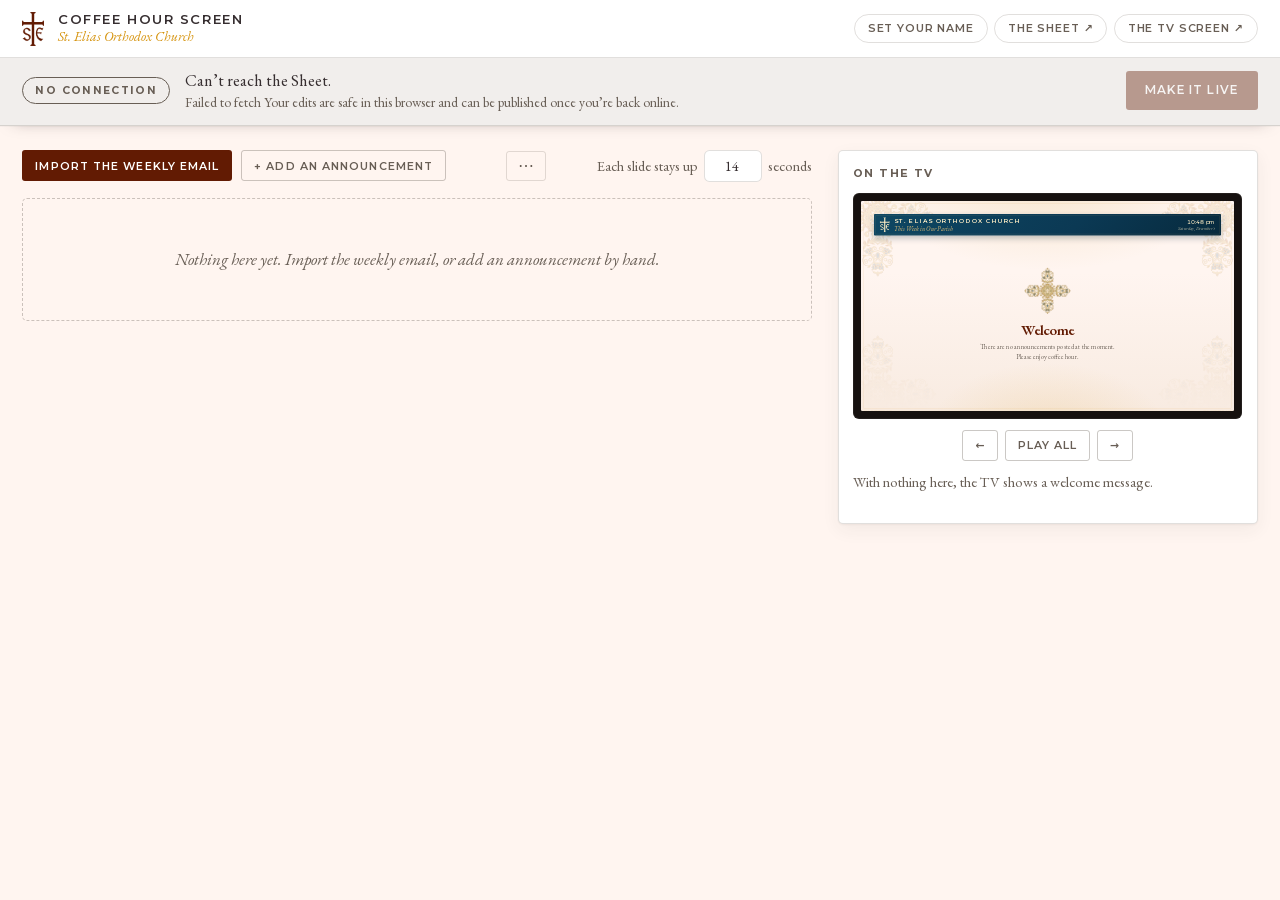
==== commit 96346dce: "Set a long schedule in columns rather than cutting it short A week of services is a dozen short line" ====
--- a/import.html
+++ b/import.html
@@ -5,8 +5,8 @@
 <meta name="viewport" content="width=device-width, initial-scale=1">
 <title>St. Elias — Coffee Hour Screen</title>
 
-<link rel="stylesheet" href="assets/css/fonts.css?v=202608272101">
-<link rel="stylesheet" href="assets/css/admin.css?v=202608272101">
+<link rel="stylesheet" href="assets/css/fonts.css?v=202609041734">
+<link rel="stylesheet" href="assets/css/admin.css?v=202609041734">
 <link rel="icon" href="assets/img/logo-se.png">
 </head>
 <body>
@@ -68,7 +68,7 @@
 
       <div class="tv">
         <div class="tv__screen" id="tv-screen">
-          <iframe id="preview-frame" src="preview.html?v=202608272101" title="What this announcement looks like on the TV"></iframe>
+          <iframe id="preview-frame" src="preview.html?v=202609041734" title="What this announcement looks like on the TV"></iframe>
         </div>
         <div class="tv__veil" id="tv-veil" hidden><span id="tv-veil-text"></span></div>
       </div>
@@ -186,21 +186,21 @@
   typed. Guessing was wrong often enough to be worse than useless: a 1266
   character announcement that fits perfectly was being flagged as too long.
 -->
-<iframe id="measure-frame" src="preview.html?v=202608272101" aria-hidden="true" tabindex="-1"
+<iframe id="measure-frame" src="preview.html?v=202609041734" aria-hidden="true" tabindex="-1"
         title="Off-screen slide measurement"></iframe>
 
 <div class="toast" id="toast"></div>
 
-<script src="assets/js/config.js?v=202608272101"></script>
-<script src="assets/js/csv.js?v=202608272101"></script>
-<script src="assets/js/deck.js?v=202608272101"></script>
-<script src="assets/js/qrcode.js?v=202608272101"></script>
-<script src="assets/js/slide.js?v=202608272101"></script>
-<script src="assets/js/live.js?v=202608272101"></script>
-<script src="assets/js/format.js?v=202608272101"></script>
-<script src="assets/js/eml.js?v=202608272101"></script>
-<script src="assets/js/unwrap.js?v=202608272101"></script>
-<script src="assets/js/import.js?v=202608272101"></script>
-<script src="assets/js/import-ui.js?v=202608272101"></script>
+<script src="assets/js/config.js?v=202609041734"></script>
+<script src="assets/js/csv.js?v=202609041734"></script>
+<script src="assets/js/deck.js?v=202609041734"></script>
+<script src="assets/js/qrcode.js?v=202609041734"></script>
+<script src="assets/js/slide.js?v=202609041734"></script>
+<script src="assets/js/live.js?v=202609041734"></script>
+<script src="assets/js/format.js?v=202609041734"></script>
+<script src="assets/js/eml.js?v=202609041734"></script>
+<script src="assets/js/unwrap.js?v=202609041734"></script>
+<script src="assets/js/import.js?v=202609041734"></script>
+<script src="assets/js/import-ui.js?v=202609041734"></script>
 </body>
 </html>
